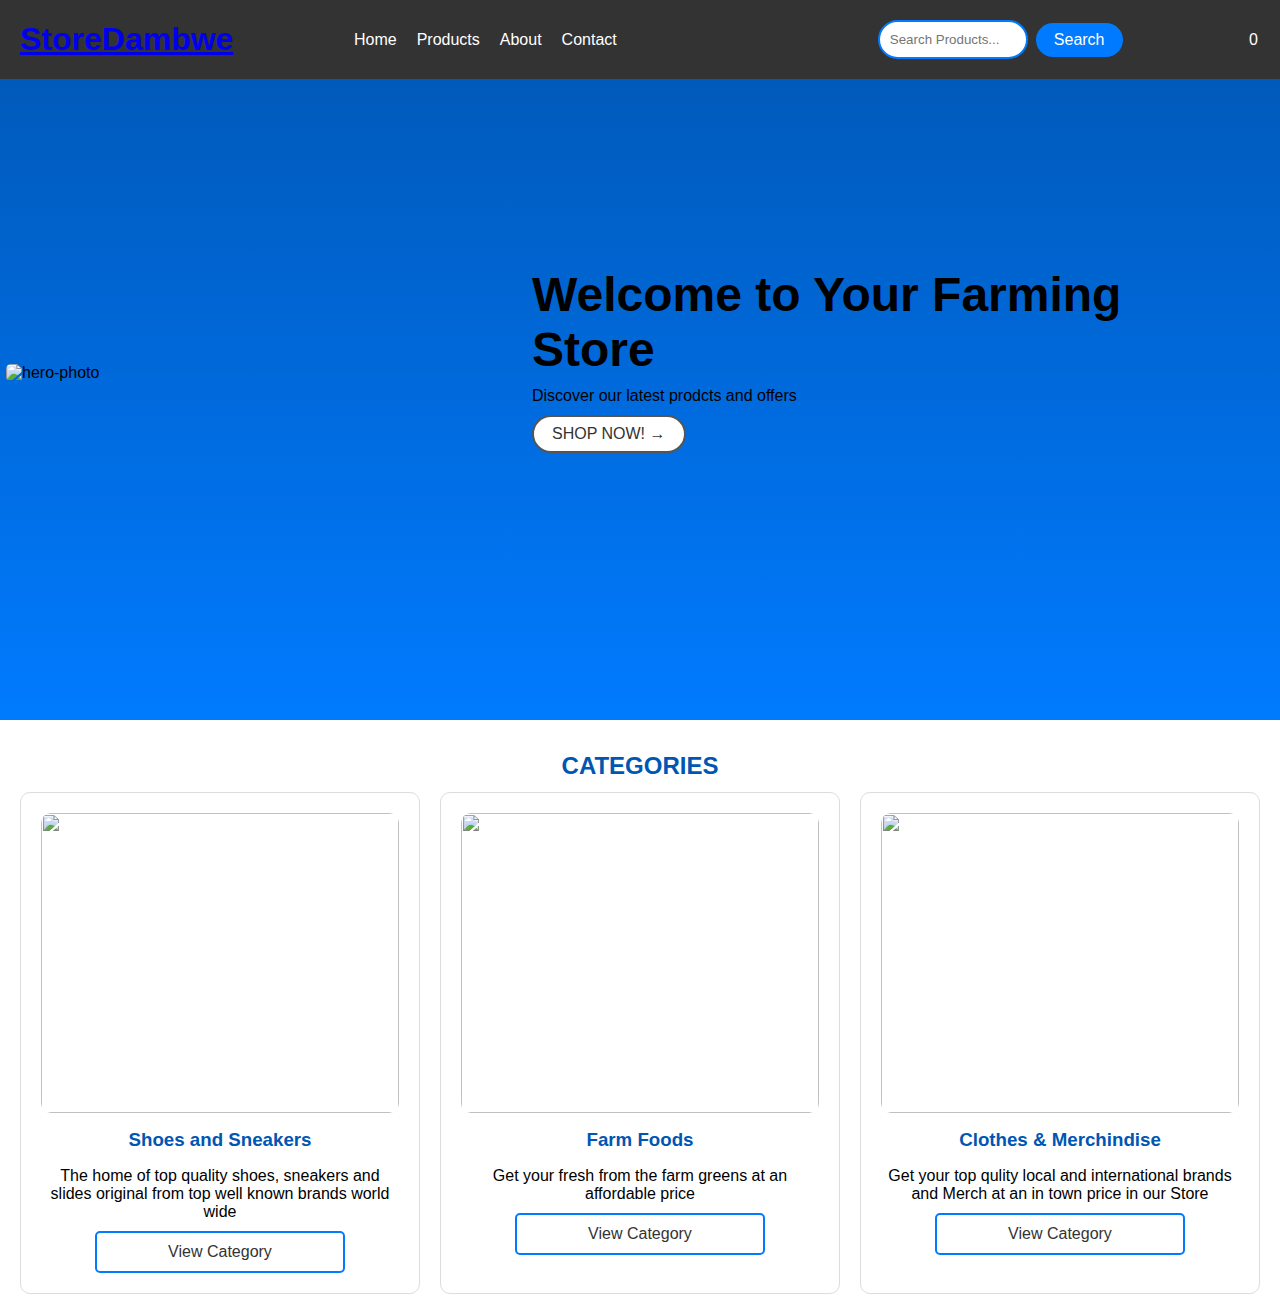
==== index.html @ 54615775 "logo updated" ====
<!DOCTYPE html>
<html lang="en">

<head>
    <meta charset="UTF-8">
    <meta name="viewport" content="width=device-width, initial-scale=1.0">
    <title>Store Dambwe | HOME</title>
    <link rel="stylesheet" href="style.css">
</head>

<body>

    <header>

    </header>
    <section class="hero">
        <div class="hero-image">
            <img src="images/LOGO-DAMBWE.svg" alt="hero-photo">
        </div>
        <div class="hero-text">
            <h1>Welcome to Your Farming Store</h1>
            <p>Discover our latest prodcts and offers</p>
            <button class="btn2"><a href="products.html">Shop Now! &rarr;</a></button>
        </div>
    </section>

    <section class="category">
        <h2>CATEGORIES</h2>
        <div class="category-grid js-categories-grid">
            
        </div>
    </section>
    <a href="#" id="back-to-top"><i class="fas fa-chevron-up"></i> </a>

        <script src="scripts/categories.js"></script>
        <script type="module" src="scripts/farm.js"></script>

    </body>
    </html>
---- style.css ----
@import url(fontawesome-free-6.6.0-web/fontawesome-free-6.6.0-web/css/all.css);

:root {
    --accent-color: #007bff;
    --border-color: #555;
    --main-color: #0056b3;
    --text-color: #333;
    --text-mix-color: #fff;
    --random-color: #ddd;
    --footer-random: #fdfddf;
    --fades: background-color 0.3s ease;
}

* {
    box-sizing: border-box;
    margin: 0;
    padding: 0;
}

body {
    font-family: Arial, Helvetica, sans-serif;
}

header {
    background-color: var(--text-color);
    color: var(--text-mix-color);
    display: flex;
    align-items: center;
    justify-content: space-between;
    flex-wrap: wrap;
    padding: 20px;
    position: fixed;
    top: 0;
    left: 0;
    width: 100%;
    z-index: 1000;
    text-align: center;
}

.header-logo {
    display: inline-block;
}

.header-logo img {
    width: 50px;
    height: 50px;
}

.header-logo p.logoTitle {
    padding: 10px;
    background-color: var(--text-mix-color);
    border-radius: 5px;   
    transition: var(--fades); 
}

.header-logo p.logoTitle a {
    font-weight: bolder;
    color: var(--main-color);
    font-size: 1rem;
    text-decoration: none;
}

.header-search {
    margin-left: auto;
    display: flex;
    align-items: center;
}

.header-search input {
    padding: 10px;
    border: solid 2px var(--accent-color);
    border-radius: 20px;
    width: 150px;
}

.header-search button {
    background-color: var(--accent-color);
    color: var(--text-mix-color);
    border: none;
    padding: 8px 18px;
    border-radius: 20px;
    cursor: pointer;
    margin-left: 8px;
    font-size: 16px;
    transition: var(--fades);
}

.header-search button:active:focus {
    border: var(--main-color) solid 2px;
}

.header-search button:hover {
    background-color: var(--main-color);
}

.header-search i:hover {
    color: var(--main-color);
    cursor: pointer;
}

nav {
    margin: auto;
    display: flex;
    align-items: center;
}

header nav ul {
    list-style: none;
    margin: 0;
    padding: 0;
    display: flex;
    flex-wrap: wrap;
}

header nav ul li {
    display: inline-block;
    margin-right: 20px
}

header nav a {
    color: var(--text-mix-color);
    text-decoration: none;
}

header nav a:hover {
    color: var(--main-color);
}

.hamburger-menu {
    display: none;
}

.hero {
    display: flex;
    align-items: center;
    background-image: linear-gradient(to bottom, var(--main-color), var(--accent-color));
    height: 80vh;
}

.hero-image {
    width: 40%;
    margin-top: 25px;
    padding: 6px;
}

.hero-image img {
    width: 100%;
    border-radius: 5px;
}

.hero-text {
    width: 50%;
    padding: 20px;
}

.hero-text h1 {
    font-size: 48px;
    margin-bottom: 10px;
}

.hero .btn2 {
    background-color: var(--text-mix-color);
    color: var(--accent-color);
    border: solid 2px var(--border-color);
    padding: 8px 18px;
    border-radius: 20px;
    cursor: pointer;
    width: -moz-fit-content;
    width: fit-content;
    font-size: 16px;
    transition: var(--fades);
}

.hero .btn2 a {
    text-decoration: none;
    text-transform: uppercase;
    color: var(--text-color);
}

.hero .btn2:hover {
    color: var(--random-color);
    background-color: var(--border-color);
    border: solid 2px var(--random-color);
}

.products {
    padding: 20px;
}

.products h2 {
    text-align: center;
    margin: 6px;
    padding: 6px;
    color: var(--main-color);
}

.product-grid {
    display: grid;
    grid-template-columns: repeat(auto-fill, minmax(200px, 1fr));
    gap: 20px;
}

.product-card {
    border: 1px solid var(--random-color);
    border-radius: 10px;
    padding: 20px;
    text-align: center;
    transition: transform 0.2s, opacity 0.2s;
}

.product-card:hover {
    transform: translateY(-5px);
    opacity: 0.8;
}

.product-card a {
    text-decoration: none;
    color: var(--text-color);
    display: flex;
    flex-direction: column;
    align-items: center;
}

.product-card a:hover {
    color: var(--border-color);
}


.product-card h3 {
    color: var(--main-color);
    margin-top: 6px;
    padding: 6px;
}

.view-details:hover {
    background-color: var(--text-mix-color);
    color: var(--border-color);
    border-color: var(--text-color);
}

button .fa-shopping-cart {
    display: flex;
    flex-direction: column;
    align-items: center;
    text-align: center;
}

.btn1 {
    width: 20%;
    background-color: var(--accent-color);
    color: var(--main-color);
    border: 2px solid var(--border-color);
    border-radius: 5px;
    margin-top: 10px;
    padding: 10px;
    font-size: 16px;
    cursor: pointer
}

.btn2 {
    width: 70%;
    background-color: var(--text-mix-color);
    color: var(--main-color);
    border: 2px solid var(--accent-color);
    border-radius: 5px;
    margin-top: 10px;
    padding: 10px;
    font-size: 16px;
    cursor: pointer
}

.cart-plus {
    display: inline-block;
    margin: 2px;
}

.fa:hover {
    color: var(--text-mix-color);
}

.btn1:hover {
    background-color: var(--main-color);
    color: var(--text-mix-color);
}

.btn2:hover {
    background-color: var(--main-color);
    color: var(--text-mix-color);
}

.product-card img {
    width: 100%;
    height: 200px;
    object-fit: cover;
    border-radius: 10px;
}

.product-card h3 {
    margin-bottom: 10px;
}


/* home categories */

.category {
    padding: 20px;
}


.category h2 {
    text-align: center;
    margin: 6px;
    padding: 6px;
    color: var(--main-color);
}

.category-grid {
    display: grid;
    grid-template-columns: repeat(3, 1fr);
    gap: 20px;
}

.category-card {
    border: 1px solid var(--random-color);
    border-radius: 10px;
    padding: 20px;
    text-align: center;
    transition: transform 0.2s, opacity 0.2s;
}

.category-card:hover {
    transform: translateY(-5px);
    opacity: 0.8;
}

.category-card a {
    text-decoration: none;
    color: var(--text-color);
    display: flex;
    flex-direction: column;
    align-items: center;
}

.category-card a:hover {
    color: var(--border-color);
}


.category-card h3 {
    color: var(--main-color);
    margin-top: 6px;
    padding: 6px;
}

.view-category:hover {
    background-color: var(--text-mix-color);
    color: var(--border-color);
    border-color: var(--text-color);
}

.btn2 {
    width: 70%;
    background-color: var(--text-mix-color);
    color: var(--main-color);
    border: 2px solid var(--accent-color);
    border-radius: 5px;
    margin-top: 10px;
    padding: 10px;
    font-size: 16px;
    cursor: pointer
}

.btn2:hover {
    background-color: var(--main-color);
    color: var(--text-mix-color);
}

.category-card img {
    width: 100%;
    height: 300px;
    object-fit: cover;
    border-radius: 10px;
}

.category-card h3 {
    margin-bottom: 10px;
}


/* end of home category */



footer {
    padding: 20px;
    background-color: var(--main-color);
}

.footer-top {
    padding: 20px 0;
}

.footer-top .row {
    display: flex;
    justify-content: space-between;
    flex-wrap: wrap;
}

.footer-top h3 {
    margin-top: 0;
}

.footer-top ul {
    list-style: none;
    padding: 0;
    margin: 0;
}

.footer-top li {
    margin-bottom: 10px;
}

.footer-top a {
    color: var(--footer-random);
    text-decoration: none;
}

.footer-bottom {
    background-color: var(--text-color);
    color: var(--text-mix-color);
    padding: 10px 0;
    text-align: center;
}

#back-to-top {
    background-color: var(--accent-color);
    color: var(--random-color);
    border-radius: 50%;
    font-family: 'Font Awesome 5 Free';
    font-size: 24px;
    content: '\f0aa';
    padding: 10px;
    display: none;
    position: fixed;
    bottom: 20px;
    right: 20px;
    z-index: 1000;
    transition: var(--fades);
}

#back-to-top:hover {
    background-color: var(--main-color);
}


@media (max-width: 768px) {
    .product-grid {
        grid-template-columns: repeat(auto-fill, minmax(150px, 1fr));
    }

    nav ul {
        flex-direction: column;
    }

    nav li {
        margin-right: 0;
    }

    .header-search {
        display: inline-block;
        margin-right: 50px;

    }

    .hamburger-menu {
        display: inline-block;
        position: absolute;
        margin-right: 20px;
        top: 30px;
        right: 10px;
        cursor: pointer;
    }

    .hamburger-menu span {
        display: block;
        width: 20px;
        height: 2px;
        background-color: var(--main-color);
        margin-bottom: 5px;
    }

    nav {
        display: none;
        position: absolute;
        top: 74px;
        left: 0;
        width: 100%;
        background-color: var(--main-color);
        padding: 20px;
    }

    nav.active {
        display: block;
    }
    .category-grid {
        grid-template-columns: 1fr;
    }
    .hero-image {
        display: none;
    }

    .hero-text {
        text-align: center;
        width: 100%;
        flex-direction: column;
    }

    .footer-top .row {
        flex-direction: column;
    }

    .footer-top .col-md-3 {
        margin-bottom: 20px;
    }
}

@media (max-width: 480px) {
    .product-grid {
        grid-template-columns: 1fr;
    }
    .category-grid {
        grid-template-columns: 1fr;
    }
    .header-logo img {
        width: 30px;
        height: 30px;
    }

    nav li {
        margin-bottom: 10px;
    }

    .header-search input {
        padding: 5px;
    }

    .header-search button {
        padding: 5px 10px;
    }

    .footer-top h3 {
        font-size: 16px;
    }

    .footer-top li {
        margin-bottom: 5px;
    }
}

::-webkit-scrollbar {
    width: 15px;
    border-radius: 20px;
}

::-webkit-scrollbar-truck {
    background: var(--main-color);
}

::-webkit-scrollbar-thumb {
    background: linear-gradient(to bottom, var(--main-color) var(--text-color));
    border-radius: 20px;
}
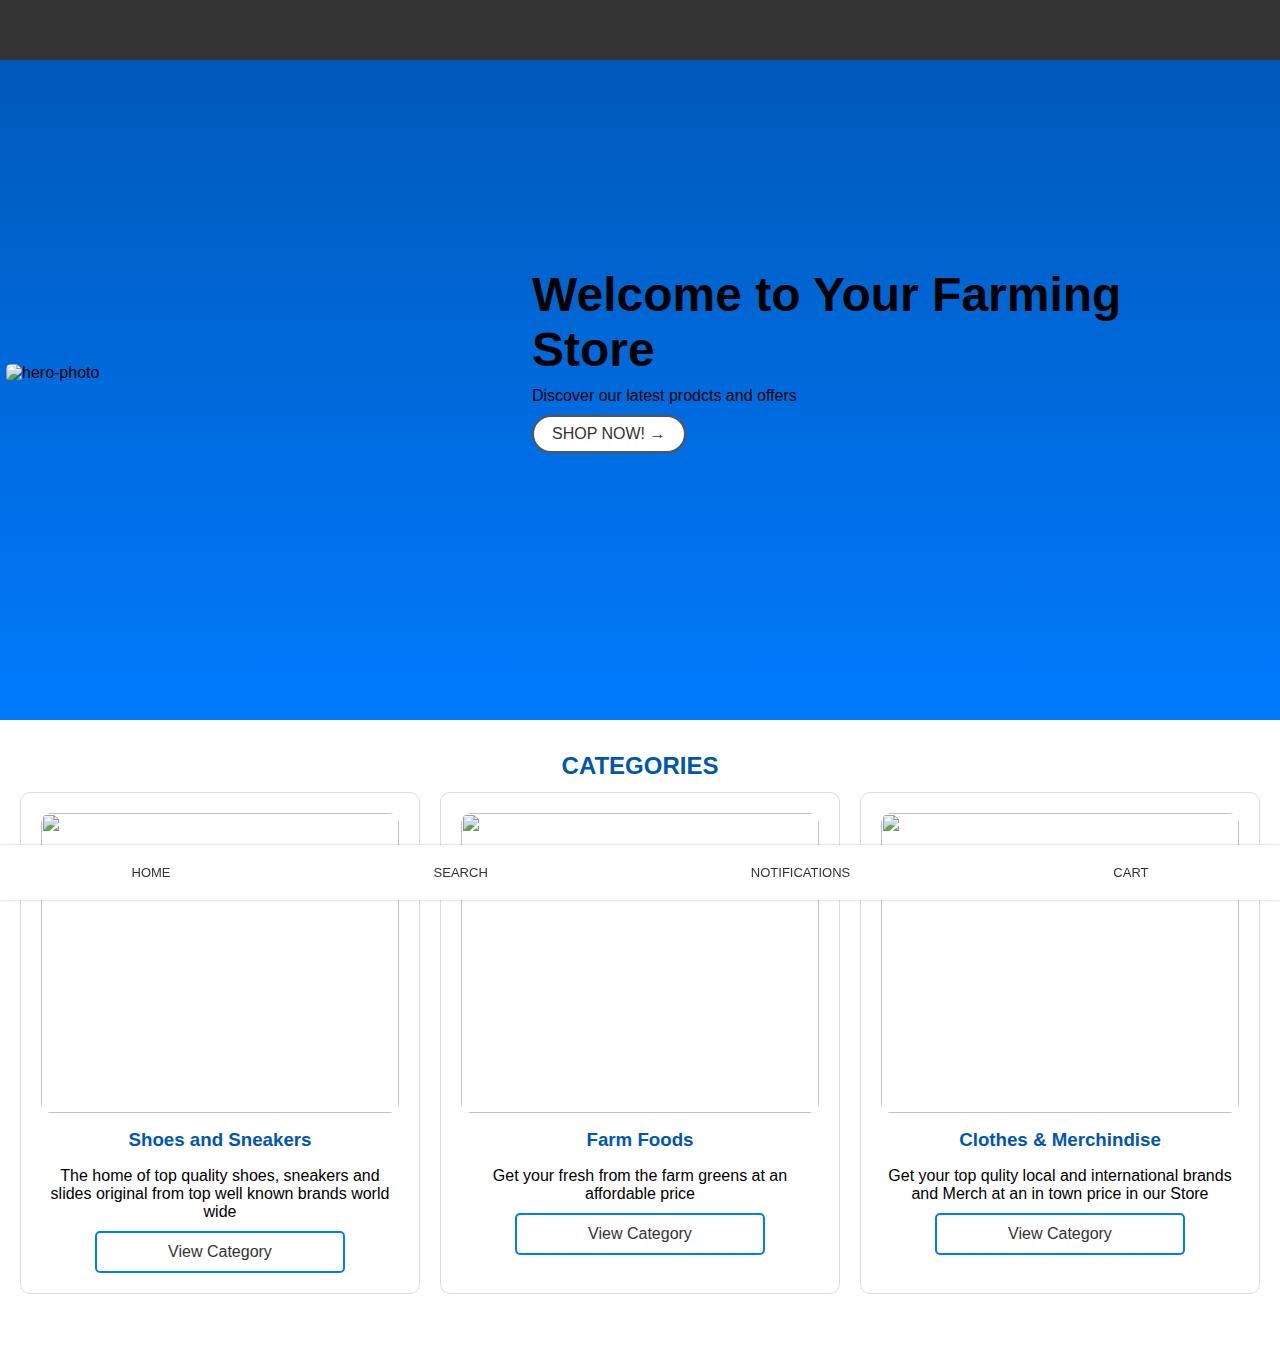
==== commit 9ff9f86f: "made a bottom nav bar" ====
--- a/index.html
+++ b/index.html
@@ -4,8 +4,9 @@
 <head>
     <meta charset="UTF-8">
     <meta name="viewport" content="width=device-width, initial-scale=1.0">
+    <link rel="shortcut icon" href="images/favicon.png" type="image/x-icon">
     <title>Store Dambwe | HOME</title>
-    <link rel="stylesheet" href="style.css">
+    <link rel="stylesheet" href="css/style.css">
 </head>
 
 <body>
@@ -20,7 +21,7 @@
         <div class="hero-text">
             <h1>Welcome to Your Farming Store</h1>
             <p>Discover our latest prodcts and offers</p>
-            <button class="btn2"><a href="products.html">Shop Now! &rarr;</a></button>
+            <button class="btn2"><a href="checkout.html">Shop Now! &rarr;</a></button>
         </div>
     </section>
 
@@ -30,10 +31,33 @@
             
         </div>
     </section>
+
+    <nav class="nav">
+        <a href="" class="nav-link">
+            <i class="fa fa-home nav-icon"></i>
+            <span class="nav-text">HOME</span>
+        </a>
+        <a href="" class="nav-link">
+            <i class="fa fa-search nav-icon"></i>
+            <span class="nav-text">SEARCH</span>
+        </a>
+        <a href="" class="nav-link">
+            <i class="fa fa-bell nav-icon"></i>
+            <span class="nav-text">NOTIFICATIONS</span>
+        </a>
+        <a href="" class="nav-link">
+            <i class="fa fa-shopping-cart nav-icon"></i>
+            <span class="nav-text">CART</span>
+        </a>
+    </nav>
+
     <a href="#" id="back-to-top"><i class="fas fa-chevron-up"></i> </a>
+
+    <script>
+    
+    </script>
 
         <script src="scripts/categories.js"></script>
         <script type="module" src="scripts/farm.js"></script>
-
     </body>
     </html>--- a/css/style.css
+++ b/css/style.css
@@ -0,0 +1,1006 @@
+@import url(../fontawesome-free-6.6.0-web/fontawesome-free-6.6.0-web/css/all.css);
+
+:root {
+  --accent-color: #007bff;
+  --border-color: #555;
+  --main-color: #0056b3;
+  --text-color: #333;
+  --link-hover: #ddd;
+  --text-mix-color: #fff;
+  --random-color: #ddd;
+  --footer-random: #fdfddf;
+  --price-color: #834343;
+  --fades: background-color 0.3s ease;
+  --fades-link: background-color 0.1s ease-in-out;
+}
+
+* {
+  box-sizing: border-box;
+  margin: 0;
+  padding: 0;
+}
+
+body {
+  font-family: Arial, Helvetica, sans-serif;
+  margin: 0 0 55px 0;
+}
+
+header {
+  background-color: var(--text-color);
+  color: var(--text-mix-color);
+  display: flex;
+  align-items: center;
+  justify-content: space-between;
+  flex-wrap: wrap;
+  padding: 0 20px;
+  position: fixed;
+  top: 0;
+  left: 0;
+  right: 0;
+  width: 100%;
+  height: 60px;
+  z-index: 1000;
+  text-align: center;
+}
+
+.header-logo {
+  display: inline-block;
+  width: 150px;
+}
+
+@media (max-width: 575px) {
+  .header-logo {
+    display: block;
+    height: 35px;
+    margin-top: 5px;
+  }
+}
+
+.header-logo img {
+  width: 100px;
+}
+
+.header-logo p.logoTitle {
+  padding: 10px;
+  background-color: var(--text-mix-color);
+  border-radius: 5px;
+  transition: var(--fades);
+}
+
+.header-logo p.logoTitle a {
+  font-weight: bolder;
+  color: var(--main-color);
+  font-size: 1rem;
+  text-decoration: none;
+}
+
+.header-logo p.logoTitle a:hover {
+  color: var(--text-color);
+}
+
+.header-mid {
+  flex: 1;
+  max-width: 850px;
+  margin-left: 10px;
+  margin-right: 10px;
+  display: flex;
+}
+
+.header-search input {
+  flex: 1;
+  width: 0;
+  font-size: 16px;
+  height: 38px;
+  padding-left: 15px;
+  border: none;
+  border-top-left-radius: 4px;
+  border-bottom-left-radius: 4px;
+  border-top-right-radius: 0;
+  border-bottom-right-radius: 0;
+}
+
+.header-search button {
+  background-color: var(--accent-color);
+  color: var(--text-mix-color);
+  border: none;
+  padding: 8px 18px;
+  border-radius: 20px;
+  cursor: pointer;
+  width: auto;
+  height: 40px;
+  margin-left: 8px;
+  font-size: 16px;
+  transition: var(--fades);
+  flex-shrink: 0;
+}
+
+.header-right {
+  width: 180px;
+  flex-shrink: 0;
+  display: flex;
+  justify-content: end;
+}
+
+.header-search button:active:focus {
+  border: var(--main-color) solid 2px;
+}
+
+.header-search button:hover {
+  background-color: var(--main-color);
+}
+
+.header-fa i {
+  width: 50px;
+  color: var(--main-color);
+  cursor: pointer;
+}
+
+.header-fa i:hover {
+  color: var(--main-color);
+  cursor: pointer;
+}
+ 
+.cart-plus {
+  display: inline-block;
+}
+
+.header-fa {
+  display: flex;
+  align-items: center;
+  position: relative;
+  color: var(--text-mix-color);
+  text-decoration: none;
+  border-radius: 5px;
+  padding: 10px;
+  background-color: var(--accent-color);
+}
+
+.header-fa .fa:hover {
+  color: var(--border-color);
+}
+
+.header-fa a {
+  text-decoration: none;
+}
+
+.header-fa .fa {
+  color: var(--text-mix-color);
+}
+
+.fa:hover {
+  color: var(--text-color);
+}
+
+.cart-quantity {
+  color: var(--text-mix-color);
+}
+
+.hero {
+  display: flex;
+  align-items: center;
+  background-image: linear-gradient(to bottom, var(--main-color), var(--accent-color));
+  height: 80vh;
+}
+
+.hero-image {
+  width: 40%;
+  margin-top: 25px;
+  padding: 6px;
+}
+
+.hero-image img {
+  width: 100%;
+  border-radius: 5px;
+}
+
+.hero-text {
+  width: 50%;
+  padding: 20px;
+}
+
+.hero-text h1 {
+  font-size: 48px;
+  margin-bottom: 10px;
+}
+
+.hero .btn2 {
+  background-color: var(--text-mix-color);
+  color: var(--accent-color);
+  border: solid 2px var(--border-color);
+  padding: 8px 18px;
+  border-radius: 20px;
+  cursor: pointer;
+  width: -moz-fit-content;
+  width: fit-content;
+  font-size: 16px;
+  transition: var(--fades);
+}
+
+.hero .btn2 a {
+  text-decoration: none;
+  text-transform: uppercase;
+  color: var(--text-color);
+}
+
+.hero .btn2:hover {
+  color: var(--random-color);
+  background-color: var(--border-color);
+  border: solid 2px var(--random-color);
+}
+
+.products {
+  padding: 20px;
+}
+
+.products h2 {
+  text-align: center;
+  margin: 6px;
+  padding: 6px;
+  color: var(--main-color);
+}
+
+.product-grid {
+  display: grid;
+  grid-template-columns: repeat(auto-fill, minmax(200px, 1fr));
+  gap: 20px;
+}
+
+.product-card {
+  border: 1px solid var(--random-color);
+  border-radius: 10px;
+  padding: 20px;
+  text-align: center;
+  transition: transform 0.2s, opacity 0.2s;
+}
+
+.product-card:hover {
+  transform: translateY(-5px);
+  opacity: 0.8;
+}
+
+.product-card a {
+  text-decoration: none;
+  color: var(--text-color);
+  display: flex;
+  flex-direction: column;
+  align-items: center;
+}
+
+.product-card a:hover {
+  color: var(--border-color);
+}
+
+
+.product-card h3 {
+  color: var(--main-color);
+  margin-top: 6px;
+  padding: 6px;
+}
+
+.view-details:hover {
+  background-color: var(--text-mix-color);
+  color: var(--border-color);
+  border-color: var(--text-color);
+}
+
+button .fa-shopping-cart {
+  display: flex;
+  flex-direction: column;
+  align-items: center;
+  text-align: center;
+}
+
+.btn1 {
+  width: 20%;
+  background-color: var(--accent-color);
+  color: var(--main-color);
+  border: 2px solid var(--border-color);
+  border-radius: 5px;
+  margin-top: 10px;
+  padding: 10px;
+  font-size: 16px;
+  cursor: pointer
+}
+
+.btn2 {
+  width: 70%;
+  background-color: var(--text-mix-color);
+  color: var(--main-color);
+  border: 2px solid var(--accent-color);
+  border-radius: 5px;
+  margin-top: 10px;
+  padding: 10px;
+  font-size: 16px;
+  cursor: pointer
+}
+
+.btn1:hover {
+  background-color: var(--main-color);
+  color: var(--text-mix-color);
+}
+
+.btn2:hover {
+  background-color: var(--main-color);
+  color: var(--text-mix-color);
+}
+
+.product-card img {
+  width: 100%;
+  height: 200px;
+  object-fit: cover;
+  border-radius: 10px;
+}
+
+.product-card h3 {
+  margin-bottom: 10px;
+}
+
+
+/* home categories */
+
+.category {
+  padding: 20px;
+}
+
+
+.category h2 {
+  text-align: center;
+  margin: 6px;
+  padding: 6px;
+  color: var(--main-color);
+}
+
+.category-grid {
+  display: grid;
+  grid-template-columns: repeat(3, 1fr);
+  gap: 20px;
+}
+
+.category-card {
+  border: 1px solid var(--random-color);
+  border-radius: 10px;
+  padding: 20px;
+  text-align: center;
+  transition: transform 0.2s, opacity 0.2s;
+}
+
+.category-card:hover {
+  transform: translateY(-5px);
+  opacity: 0.8;
+}
+
+.category-card a {
+  text-decoration: none;
+  color: var(--text-color);
+  display: flex;
+  flex-direction: column;
+  align-items: center;
+}
+
+.category-card a:hover {
+  color: var(--border-color);
+}
+
+
+.category-card h3 {
+  color: var(--main-color);
+  margin-top: 6px;
+  padding: 6px;
+}
+
+.view-category:hover {
+  background-color: var(--text-mix-color);
+  color: var(--border-color);
+  border-color: var(--text-color);
+}
+
+.btn2 {
+  width: 70%;
+  background-color: var(--text-mix-color);
+  color: var(--main-color);
+  border: 2px solid var(--accent-color);
+  border-radius: 5px;
+  margin-top: 10px;
+  padding: 10px;
+  font-size: 16px;
+  cursor: pointer
+}
+
+.btn2:hover {
+  background-color: var(--main-color);
+  color: var(--text-mix-color);
+}
+
+.category-card img {
+  width: 100%;
+  height: 300px;
+  object-fit: cover;
+  border-radius: 10px;
+}
+
+.category-card h3 {
+  margin-bottom: 10px;
+}
+
+
+/* end of home category */
+
+
+
+footer {
+  padding: 20px;
+  background-color: var(--main-color);
+}
+
+.footer-top {
+  padding: 20px 0;
+}
+
+.footer-top .row {
+  display: flex;
+  justify-content: space-between;
+  flex-wrap: wrap;
+}
+
+.footer-top h3 {
+  margin-top: 0;
+}
+
+.footer-top ul {
+  list-style: none;
+  padding: 0;
+  margin: 0;
+}
+
+.footer-top li {
+  margin-bottom: 10px;
+}
+
+.footer-top a {
+  color: var(--footer-random);
+  text-decoration: none;
+}
+
+.footer-bottom {
+  background-color: var(--text-color);
+  color: var(--text-mix-color);
+  padding: 10px 0;
+  text-align: center;
+}
+
+#back-to-top {
+  background-color: var(--accent-color);
+  color: var(--random-color);
+  border-radius: 50%;
+  font-family: 'Font Awesome 5 Free';
+  font-size: 24px;
+  content: '\f0aa';
+  padding: 10px;
+  display: none;
+  position: fixed;
+  bottom: 20px;
+  right: 20px;
+  z-index: 1000;
+  transition: var(--fades);
+}
+
+#back-to-top:hover {
+  background-color: var(--main-color);
+}
+
+
+@media (max-width: 768px) {
+  .product-grid {
+    grid-template-columns: repeat(auto-fill, minmax(150px, 1fr));
+  }
+
+  .header-search {
+    display: inline-block;
+    margin-right: 50px;
+
+  }
+
+  .category-grid {
+    grid-template-columns: 1fr;
+  }
+
+  .hero-image {
+    display: none;
+  }
+
+  .hero-text {
+    text-align: center;
+    width: 100%;
+    flex-direction: column;
+  }
+
+  .footer-top .row {
+    flex-direction: column;
+  }
+
+  .footer-top .col-md-3 {
+    margin-bottom: 20px;
+  }
+}
+
+@media (max-width: 480px) {
+  .product-grid {
+    grid-template-columns: 1fr;
+  }
+
+  .category-grid {
+    grid-template-columns: 1fr;
+  }
+
+  .header-logo img {
+    width: 30px;
+    height: 30px;
+  }
+
+  .header-search input {
+    padding: 5px;
+  }
+
+  .header-search button {
+    padding: 5px 10px;
+  }
+
+  .footer-top h3 {
+    font-size: 16px;
+  }
+
+  .footer-top li {
+    margin-bottom: 5px;
+  }
+}
+
+::-webkit-scrollbar {
+  width: 15px;
+  border-radius: 20px;
+}
+
+::-webkit-scrollbar-truck {
+  background: var(--main-color);
+}
+
+::-webkit-scrollbar-thumb {
+  background: linear-gradient(to bottom, var(--main-color) var(--text-color));
+  border-radius: 20px;
+}
+
+
+/****  CHECKOUT PAGE STYLES *****/
+
+.main {
+  max-width: 1100px;
+  padding-left: 30px;
+  padding-right: 30px;
+  margin-top: 140px;
+  margin-bottom: 100px;
+  margin-left: auto;
+  margin-right: auto;
+}
+
+.page-title {
+  font-weight: 700;
+  font-size: 22px;
+  margin-bottom: 18px;
+}
+
+.checkout-grid {
+  display: grid;
+  grid-template-columns: 1fr 350px;
+  column-gap: 12px;
+  align-items: start;
+}
+
+@media (max-width: 1000px) {
+  .main {
+    max-width: 500px;
+  }
+
+  .checkout-grid {
+    grid-template-columns: 1fr;
+  }
+}
+
+.cart-item-container,
+.payment-summary {
+  border: 1px solid var(--random-color);
+  border-radius: 4px;
+  padding: 18px;
+}
+
+.cart-item-container {
+  margin-bottom: 12px;
+}
+
+.payment-summary {
+  padding-bottom: 5px;
+}
+
+@media (max-width: 1000px) {
+  .payment-summary {
+    grid-row: 1;
+    margin-bottom: 12px;
+  }
+}
+
+.delivery-date {
+  color: var(--main-color);
+  font-weight: 700;
+  font-size: 19px;
+  margin-top: 5px;
+  margin-bottom: 22px;
+}
+
+.cart-item-details-grid {
+  display: grid;
+  grid-template-columns: 100px 1fr 1fr;
+  column-gap: 25px;
+}
+
+@media (max-width: 1000px) {
+  .cart-item-details-grid {
+    grid-template-columns: 100px 1fr;
+    row-gap: 30px;
+  }
+}
+
+.product-image {
+  max-width: 100%;
+  max-height: 120px;
+  margin-left: auto;
+  margin-right: auto;
+}
+
+.product-name {
+  font-weight: 700;
+  margin-bottom: 8px;
+}
+
+.product-price {
+  color: var(--price-color);
+  font-weight: 700;
+  margin-bottom: 5px;
+}
+
+.product-quantity .link-primary {
+  margin-left: 3px;
+}
+
+@media (max-width: 1000px) {
+  .delivery-options {
+    grid-column: 1 / span 2;
+  }
+}
+
+.delivery-options-title {
+  font-weight: 700;
+  margin-bottom: 10px;
+}
+
+.delivery-option {
+  display: grid;
+  grid-template-columns: 24px 1fr;
+  margin-bottom: 12px;
+  cursor: pointer;
+}
+
+.delivery-option-input {
+  margin-left: 0px;
+  cursor: pointer;
+}
+
+.delivery-option-date {
+  color: var(--accent-color);
+  font-weight: 500;
+  margin-bottom: 3px;
+}
+
+.delivery-option-price {
+  color: var(--text-color);
+  font-size: 15px;
+}
+
+.payment-summary-title {
+  font-weight: 700;
+  font-size: 18px;
+  margin-bottom: 12px;
+}
+
+.payment-summary-row {
+  display: grid;
+  grid-template-columns: 1fr auto;
+
+  font-size: 15px;
+  margin-bottom: 9px;
+}
+
+.payment-summary-money {
+  text-align: right;
+}
+
+.subtotal-row .payment-summary-money {
+  border-top: 1px solid var(--text-mix-main);
+}
+
+.subtotal-row div {
+  padding-top: 9px;
+}
+
+.total-row {
+  color: rgb(177, 39, 4);
+  font-weight: 700;
+  font-size: 18px;
+
+  border-top: 1px solid var(--text-mix-main);
+  padding-top: 18px;
+}
+
+.place-order-button {
+  width: 100%;
+  padding-top: 12px;
+  padding-bottom: 12px;
+  border-radius: 8px;
+
+  margin-top: 11px;
+  margin-bottom: 15px;
+}
+
+
+/**********   checkout total / processing styles ***********/
+
+
+/*
+body {
+  font-family: Roboto, Arial;
+  color: var(--text-color);
+  /* The <body> element has a default margin of 8px
+     on all sides. This removes the default margins. */
+/* margin: 0;
+}*/
+/* <p> elements have a default margin on the top
+   and bottom. This removes the default margins. */
+
+/*
+p {
+  margin: 0;
+}
+
+button {
+  cursor: pointer;
+}
+
+select {
+  cursor: pointer;
+}
+
+input, select, button {
+  font-family: Roboto, Arial;
+}
+
+.button-primary {
+  color: rgb(33, 33, 33);
+  background-color: rgb(255, 216, 20);
+  border: 1px solid rgb(252, 210, 0);
+  border-radius: 8px;
+  cursor: pointer;
+  box-shadow: 0 2px 5px rgba(213, 217, 217, 0.5);
+}
+
+.button-primary:hover {
+  background-color: rgb(247, 202, 0);
+  border: 1px solid rgb(242, 194, 0);
+}
+
+.button-primary:active {
+  background: rgb(255, 216, 20);
+  border-color: rgb(252, 210, 0);
+  box-shadow: none;
+}
+
+.button-secondary {
+  color: rgb(33, 33, 33);
+  background: white;
+  border: 1px solid rgb(213, 217, 217);
+  border-radius: 8px;
+  cursor: pointer;
+  box-shadow: 0 2px 5px rgba(213, 217, 217, 0.5);
+}
+
+.button-secondary:hover {
+  background-color: rgb(247, 250, 250);
+}
+
+.button-secondary:active {
+  background-color: rgb(237, 253, 255);
+  box-shadow: none;
+}
+*/
+/* These styles will limit text to 2 lines. Anything
+   beyond 2 lines will be replaced with "..."
+   You can find this code by using an A.I. tool or by
+   searching in Google.
+   https://css-tricks.com/almanac/properties/l/line-clamp/ */
+.limit-text-to-2-lines {
+  display: -webkit-box;
+  line-clamp: 2;
+  -webkit-box-orient: vertical;
+  overflow: hidden;
+}
+
+.link-primary {
+  color: var(--accent-color);
+  cursor: pointer;
+}
+
+.link-primary:hover {
+  color: var(--random-color);
+}
+
+/* Styles for dropdown selectors. */
+select {
+  color: var(--text-color);
+  background-color: var(--text-mix-color);
+  border: 1px solid var(--random-color);
+  border-radius: 8px;
+  padding: 3px 5px;
+  font-size: 15px;
+  cursor: pointer;
+  box-shadow: 0 2px 5px var(--border-color);
+}
+
+select:focus,
+input:focus {
+  outline: 2px solid var(--main-color);
+}
+
+/****  checkout header styles ********/
+
+.checkout-header {
+  height: 60px;
+  padding-left: 30px;
+  padding-right: 30px;
+  background-color: var(--text-mix-color);
+
+  display: flex;
+  justify-content: center;
+
+  position: fixed;
+  top: 0;
+  left: 0;
+  right: 0;
+  z-index: 1000;
+}
+
+.header-content {
+  width: 100%;
+  max-width: 1100px;
+
+  display: flex;
+  align-items: center;
+}
+
+.checkout-header-left-section {
+  width: 150px;
+}
+
+.checkout-header-right-section .fa:hover {
+  color: var(--main-color);
+  cursor: pointer;
+}
+
+.dambwe-logo {
+  width: 100px;
+  margin-top: 12px;
+}
+
+.dambwe-mobile-logo {
+  display: none;
+}
+
+/* @media is used to create responsive design (making the
+     website look good on any screen size). This @media
+     means when the screen width is 575px or less, different
+     styles (inside the {...}) will be applied. */
+@media (max-width: 575px) {
+  .checkout-header-left-section {
+    width: auto;
+  }
+
+  .dambwe-logo {
+    display: none;
+  }
+
+  .dambwe-mobile-logo {
+    display: inline-block;
+    height: 35px;
+    margin-top: 5px;
+  }
+}
+
+.checkout-header-middle-section {
+  flex: 1;
+  flex-shrink: 0;
+  text-align: center;
+
+  font-size: 25px;
+  font-weight: 500;
+
+  display: flex;
+  justify-content: center;
+}
+
+.return-to-home-link {
+  color: var(--main-color);
+  font-size: 23px;
+  text-decoration: none;
+  cursor: pointer;
+}
+
+@media (max-width: 1000px) {
+  .checkout-header-middle-section {
+    font-size: 20px;
+    margin-right: 60px;
+  }
+
+  .return-to-home-link {
+    font-size: 18px;
+  }
+}
+
+@media (max-width: 575px) {
+  .checkout-header-middle-section {
+    margin-right: 5px;
+  }
+}
+
+.checkout-header-right-section {
+  text-align: right;
+  width: 150px;
+}
+
+@media (max-width: 1000px) {
+  .checkout-header-right-section {
+    width: auto;
+  }
+}
+
+/*** mobile navigation ***/
+
+.nav {
+  position: fixed;
+  bottom: 0;
+  width: 100%;
+  height: 55px;
+  box-shadow: 0 0 3px rgba(0, 0, 0, 0.2);
+  background-color: var(--text-mix-color);
+  display: flex;
+  overflow: auto;
+}
+
+.nav-link {
+  display: flex;
+  flex-direction: column;
+  align-items: center;
+  justify-content: center;
+  flex-grow: 1;
+  min-width: 50px;
+  overflow: hidden;
+  white-space: nowrap;
+  font-family: sans-serif;
+  font-size: 13px;
+  color: var(--text-color);
+  text-decoration: none;
+  -webkit-tap-highlight-color: transparent;
+  transition: var(--fades-link);
+}
+
+.nav-link:hover {
+  background-color: var(--link-hover);
+}
+
+.nav-icon {
+  font-size: 18px;
+}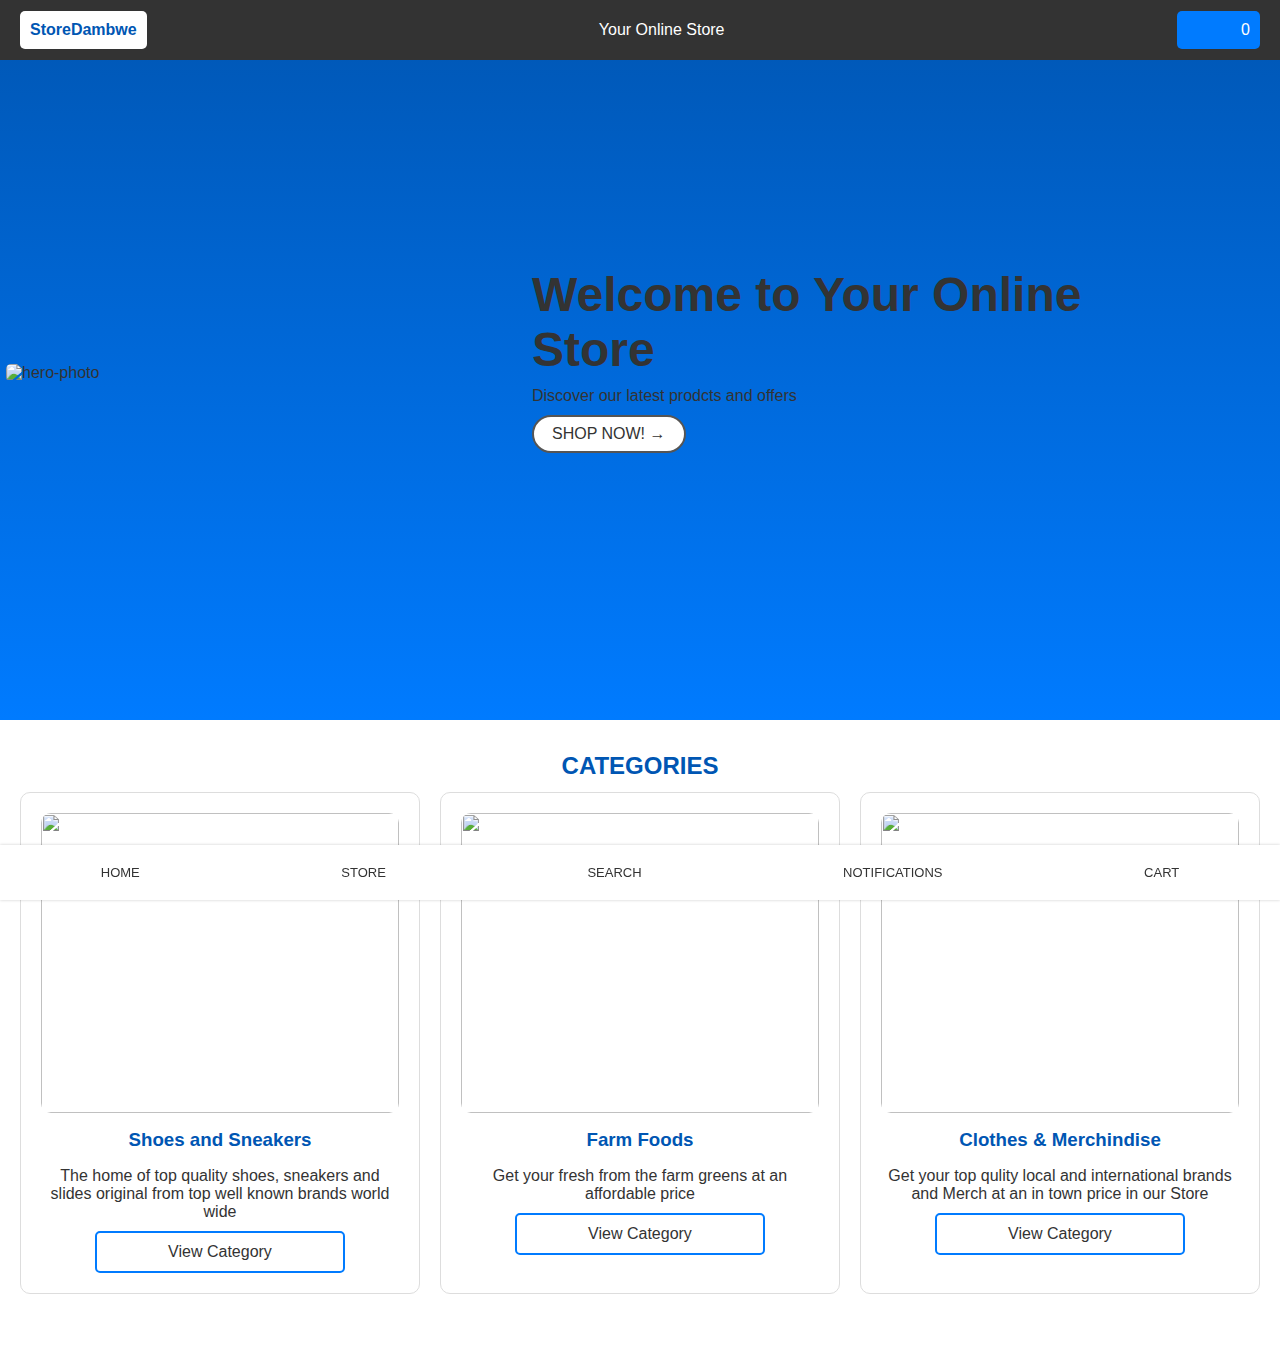
==== commit 121ff38c: "fixed the footer responsivenes" ====
--- a/index.html
+++ b/index.html
@@ -6,7 +6,7 @@
     <meta name="viewport" content="width=device-width, initial-scale=1.0">
     <link rel="shortcut icon" href="images/favicon.png" type="image/x-icon">
     <title>Store Dambwe | HOME</title>
-    <link rel="stylesheet" href="css/style.css">
+    <link rel="stylesheet" type="text/css" href="css/style.css">
 </head>
 
 <body>
@@ -19,9 +19,9 @@
             <img src="images/LOGO-DAMBWE.svg" alt="hero-photo">
         </div>
         <div class="hero-text">
-            <h1>Welcome to Your Farming Store</h1>
+            <h1>Welcome to Your Online Store</h1>
             <p>Discover our latest prodcts and offers</p>
-            <button class="btn2"><a href="checkout.html">Shop Now! &rarr;</a></button>
+            <button class="btn2"><a href="checkout.html">Shop Now! <i class="fa fa-shopping-cart"></i> &rarr;</a></button>
         </div>
     </section>
 
@@ -32,32 +32,20 @@
         </div>
     </section>
 
-    <nav class="nav">
-        <a href="" class="nav-link">
-            <i class="fa fa-home nav-icon"></i>
-            <span class="nav-text">HOME</span>
-        </a>
-        <a href="" class="nav-link">
-            <i class="fa fa-search nav-icon"></i>
-            <span class="nav-text">SEARCH</span>
-        </a>
-        <a href="" class="nav-link">
-            <i class="fa fa-bell nav-icon"></i>
-            <span class="nav-text">NOTIFICATIONS</span>
-        </a>
-        <a href="" class="nav-link">
-            <i class="fa fa-shopping-cart nav-icon"></i>
-            <span class="nav-text">CART</span>
-        </a>
+<div id="footer">
+
+</div>
+
+   <nav class="nav">
+               
     </nav>
 
     <a href="#" id="back-to-top"><i class="fas fa-chevron-up"></i> </a>
-
-    <script>
     
-    </script>
-
         <script src="scripts/categories.js"></script>
         <script type="module" src="scripts/farm.js"></script>
+        <script src="scripts/footer.js"></script>
+
+
     </body>
     </html>--- a/css/style.css
+++ b/css/style.css
@@ -1,4 +1,6 @@
 @import url(../fontawesome-free-6.6.0-web/fontawesome-free-6.6.0-web/css/all.css);
+@import url(style-footer.css);
+
 
 :root {
   --accent-color: #007bff;
@@ -21,8 +23,9 @@
 }
 
 body {
-  font-family: Arial, Helvetica, sans-serif;
   margin: 0 0 55px 0;
+  font-family: Roboto, Arial;
+  color: var(--text-color);
 }
 
 header {
@@ -39,27 +42,17 @@
   right: 0;
   width: 100%;
   height: 60px;
-  z-index: 1000;
-  text-align: center;
 }
 
 .header-logo {
-  display: inline-block;
-  width: 150px;
-}
-
-@media (max-width: 575px) {
-  .header-logo {
-    display: block;
-    height: 35px;
-    margin-top: 5px;
-  }
-}
-
+  flex-grow: 1;
+  display: flex;
+}
+/*
 .header-logo img {
   width: 100px;
 }
-
+*/
 .header-logo p.logoTitle {
   padding: 10px;
   background-color: var(--text-mix-color);
@@ -79,54 +72,18 @@
 }
 
 .header-mid {
-  flex: 1;
-  max-width: 850px;
+  flex-grow: 1;
+  text-align: center;
+  justify-content: center;
   margin-left: 10px;
   margin-right: 10px;
   display: flex;
 }
 
-.header-search input {
-  flex: 1;
-  width: 0;
-  font-size: 16px;
-  height: 38px;
-  padding-left: 15px;
-  border: none;
-  border-top-left-radius: 4px;
-  border-bottom-left-radius: 4px;
-  border-top-right-radius: 0;
-  border-bottom-right-radius: 0;
-}
-
-.header-search button {
-  background-color: var(--accent-color);
-  color: var(--text-mix-color);
-  border: none;
-  padding: 8px 18px;
-  border-radius: 20px;
-  cursor: pointer;
-  width: auto;
-  height: 40px;
-  margin-left: 8px;
-  font-size: 16px;
-  transition: var(--fades);
-  flex-shrink: 0;
-}
-
 .header-right {
-  width: 180px;
-  flex-shrink: 0;
+  flex-grow: 1;
   display: flex;
   justify-content: end;
-}
-
-.header-search button:active:focus {
-  border: var(--main-color) solid 2px;
-}
-
-.header-search button:hover {
-  background-color: var(--main-color);
 }
 
 .header-fa i {
@@ -145,9 +102,7 @@
 }
 
 .header-fa {
-  display: flex;
   align-items: center;
-  position: relative;
   color: var(--text-mix-color);
   text-decoration: none;
   border-radius: 5px;
@@ -284,8 +239,6 @@
 }
 
 button .fa-shopping-cart {
-  display: flex;
-  flex-direction: column;
   align-items: center;
   text-align: center;
 }
@@ -297,6 +250,8 @@
   border: 2px solid var(--border-color);
   border-radius: 5px;
   margin-top: 10px;
+  text-align: center;
+  align-items: center;
   padding: 10px;
   font-size: 16px;
   cursor: pointer
@@ -425,48 +380,6 @@
 
 /* end of home category */
 
-
-
-footer {
-  padding: 20px;
-  background-color: var(--main-color);
-}
-
-.footer-top {
-  padding: 20px 0;
-}
-
-.footer-top .row {
-  display: flex;
-  justify-content: space-between;
-  flex-wrap: wrap;
-}
-
-.footer-top h3 {
-  margin-top: 0;
-}
-
-.footer-top ul {
-  list-style: none;
-  padding: 0;
-  margin: 0;
-}
-
-.footer-top li {
-  margin-bottom: 10px;
-}
-
-.footer-top a {
-  color: var(--footer-random);
-  text-decoration: none;
-}
-
-.footer-bottom {
-  background-color: var(--text-color);
-  color: var(--text-mix-color);
-  padding: 10px 0;
-  text-align: center;
-}
 
 #back-to-top {
   background-color: var(--accent-color);
@@ -478,7 +391,7 @@
   padding: 10px;
   display: none;
   position: fixed;
-  bottom: 20px;
+  bottom: 55px;
   right: 20px;
   z-index: 1000;
   transition: var(--fades);
@@ -494,12 +407,19 @@
     grid-template-columns: repeat(auto-fill, minmax(150px, 1fr));
   }
 
-  .header-search {
-    display: inline-block;
-    margin-right: 50px;
-
-  }
-
+header {
+  padding: 12px;
+}
+
+.header-logo,
+.header-mid {
+  display: inline;
+
+}
+
+.header-right {
+  display: none;
+}
   .category-grid {
     grid-template-columns: 1fr;
   }
@@ -514,13 +434,7 @@
     flex-direction: column;
   }
 
-  .footer-top .row {
-    flex-direction: column;
-  }
-
-  .footer-top .col-md-3 {
-    margin-bottom: 20px;
-  }
+
 }
 
 @media (max-width: 480px) {
@@ -532,19 +446,6 @@
     grid-template-columns: 1fr;
   }
 
-  .header-logo img {
-    width: 30px;
-    height: 30px;
-  }
-
-  .header-search input {
-    padding: 5px;
-  }
-
-  .header-search button {
-    padding: 5px 10px;
-  }
-
   .footer-top h3 {
     font-size: 16px;
   }
@@ -554,16 +455,17 @@
   }
 }
 
-::-webkit-scrollbar {
+
+html::-webkit-scrollbar {
   width: 15px;
   border-radius: 20px;
 }
 
-::-webkit-scrollbar-truck {
+html::-webkit-scrollbar-truck {
   background: var(--main-color);
 }
 
-::-webkit-scrollbar-thumb {
+html::-webkit-scrollbar-thumb {
   background: linear-gradient(to bottom, var(--main-color) var(--text-color));
   border-radius: 20px;
 }
@@ -730,7 +632,7 @@
 }
 
 .total-row {
-  color: rgb(177, 39, 4);
+  color: var(--price-color);
   font-weight: 700;
   font-size: 18px;
 
@@ -751,24 +653,7 @@
 
 /**********   checkout total / processing styles ***********/
 
-
-/*
-body {
-  font-family: Roboto, Arial;
-  color: var(--text-color);
-  /* The <body> element has a default margin of 8px
-     on all sides. This removes the default margins. */
-/* margin: 0;
-}*/
-/* <p> elements have a default margin on the top
-   and bottom. This removes the default margins. */
-
-/*
-p {
-  margin: 0;
-}
-
-button {
+.place-order-button {
   cursor: pointer;
 }
 
@@ -776,53 +661,44 @@
   cursor: pointer;
 }
 
-input, select, button {
-  font-family: Roboto, Arial;
-}
-
 .button-primary {
-  color: rgb(33, 33, 33);
-  background-color: rgb(255, 216, 20);
-  border: 1px solid rgb(252, 210, 0);
+  color: var(--text-color);
+  background-color: var(--main-color);
+  border: 1px solid var(--accent-color);
   border-radius: 8px;
   cursor: pointer;
-  box-shadow: 0 2px 5px rgba(213, 217, 217, 0.5);
+  box-shadow: 0 2px 5px var(--link-hover);
 }
 
 .button-primary:hover {
-  background-color: rgb(247, 202, 0);
-  border: 1px solid rgb(242, 194, 0);
+  background-color: var(--accent-color);
+  border: 1px solid var(--main-color);
 }
 
 .button-primary:active {
-  background: rgb(255, 216, 20);
-  border-color: rgb(252, 210, 0);
+  background: var(--main-color);
+  border-color: var(--accent-color);
   box-shadow: none;
 }
 
 .button-secondary {
-  color: rgb(33, 33, 33);
-  background: white;
-  border: 1px solid rgb(213, 217, 217);
+  color: var(--text-color);
+  background: var(--text-mix-color);
+  border: 1px solid var(--link-hover);
   border-radius: 8px;
   cursor: pointer;
-  box-shadow: 0 2px 5px rgba(213, 217, 217, 0.5);
+  box-shadow: 0 2px 5px var(--footer-random);
 }
 
 .button-secondary:hover {
-  background-color: rgb(247, 250, 250);
+  background-color: var(--link-hover);
 }
 
 .button-secondary:active {
-  background-color: rgb(237, 253, 255);
+  background-color: var(--link-hover);
   box-shadow: none;
 }
-*/
-/* These styles will limit text to 2 lines. Anything
-   beyond 2 lines will be replaced with "..."
-   You can find this code by using an A.I. tool or by
-   searching in Google.
-   https://css-tricks.com/almanac/properties/l/line-clamp/ */
+
 .limit-text-to-2-lines {
   display: -webkit-box;
   line-clamp: 2;
@@ -1003,4 +879,4 @@
 
 .nav-icon {
   font-size: 18px;
-}+}
